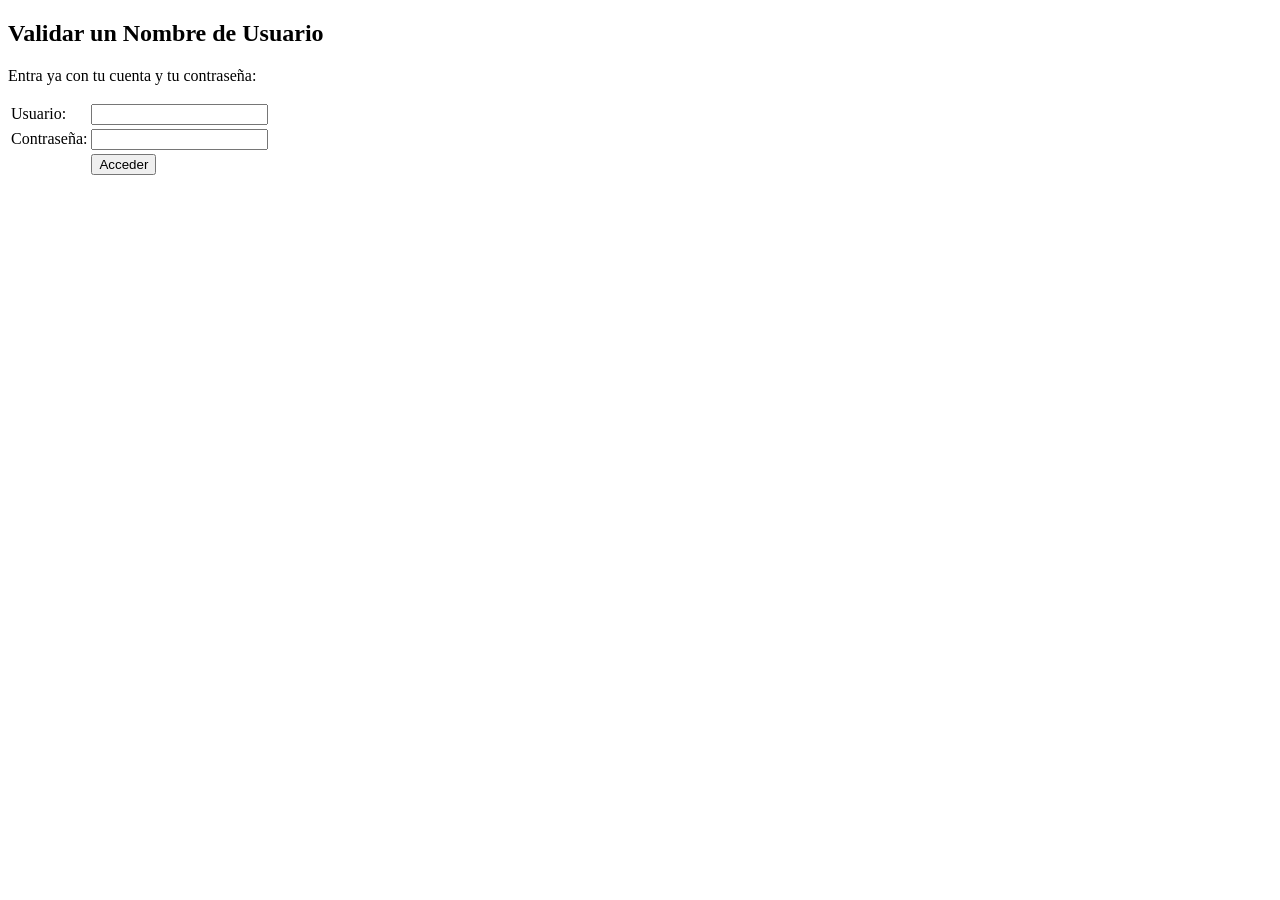
==== proyecto_santa_maria/password/index.html @ 3d724754 "login 21-05-2026" ====
<?php ?>
<!DOCTYPE html >
<html>
	<head>
		<meta http-equiv="Content-Type" content="text/html; charset=utf-8" />
		<link rel="stylesheet" type="text/css" href="mystyle.css" />
		<script type="text/javascript" ></script>
		<title>Alber Delfin Peña Ortigoza</title>
<script type="text/javascript">
	
</script>
	</head>
<body >
	<section id='top'>
		<header id="header">
			<h1>Validar un Nombre de Usuario</h1>
		</header>
	</section>
	<section id="menus">
		<nav id="top_menu">
			<ul>
			</ul>
		</nav>
	</section>
<div id="wrapper">
	<section id="cuerpo">
		<form action="login.php" method="POST" name="formulario">
			<p> Entra ya con tu cuenta y tu contraseña: </p>
			<table>
				<tr>
					<td>Usuario:</td>
					<td> <input type="text" class="input_field" name="usuario" /></td>
					
				</tr>
				<tr>
					<td>Contraseña:</td>
					<td> <input type="password" class="input_field" name="contrasena" /></td>
				</tr>
				<tr>
					<td></td>
					<td><input type="submit" value="Acceder"/></td>
				</tr>
			</table>
		</form>
		

	</section>
	

</div>	
</body>
</html>
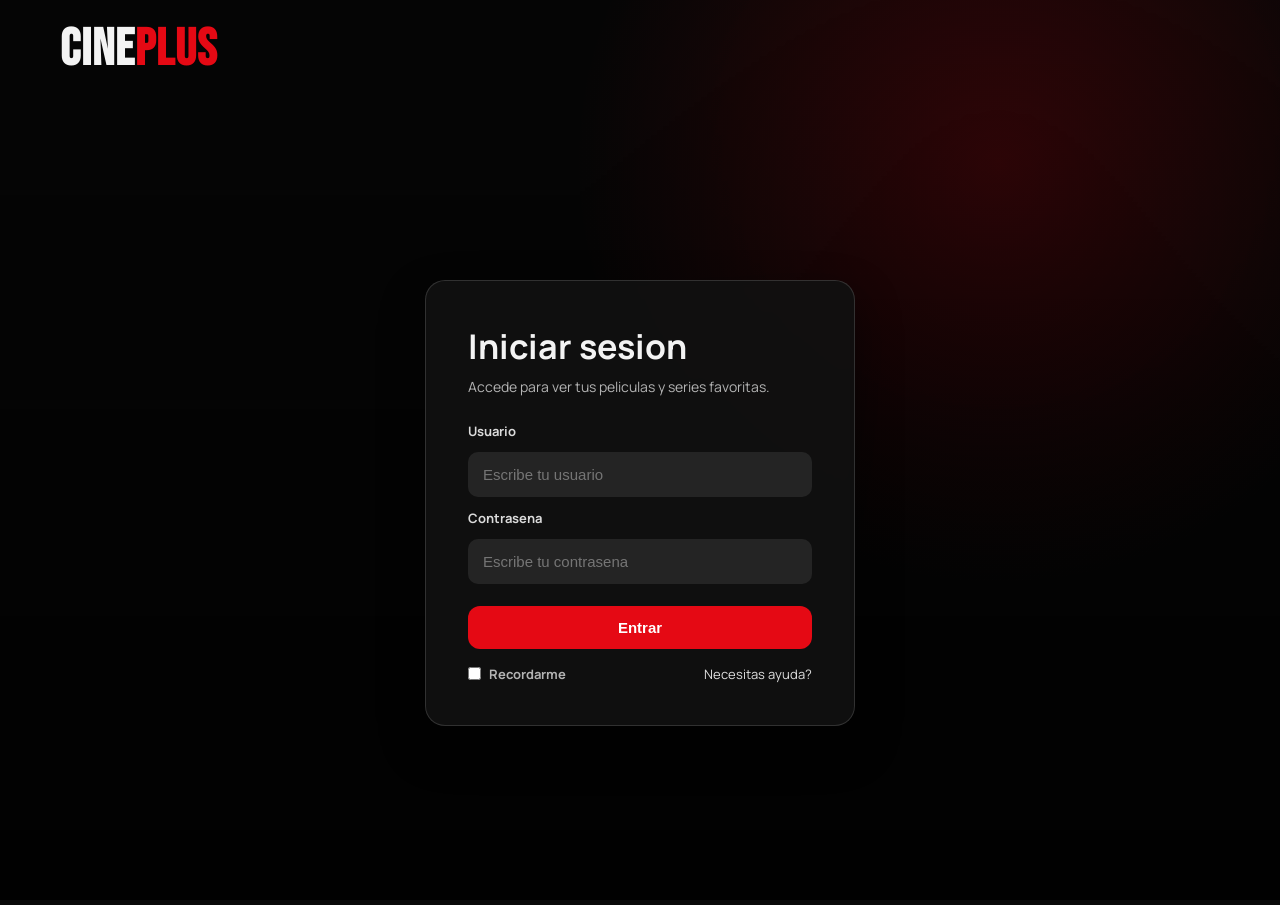
==== commit 8d994d53: "login 25-05-2026" ====
--- a/proyecto_santa_maria/password/index.html
+++ b/proyecto_santa_maria/password/index.html
@@ -1,52 +1,43 @@
-<?php ?>
-<!DOCTYPE html >
-<html>
-	<head>
-		<meta http-equiv="Content-Type" content="text/html; charset=utf-8" />
-		<link rel="stylesheet" type="text/css" href="mystyle.css" />
-		<script type="text/javascript" ></script>
-		<title>Alber Delfin Peña Ortigoza</title>
-<script type="text/javascript">
-	
-</script>
-	</head>
-<body >
-	<section id='top'>
-		<header id="header">
-			<h1>Validar un Nombre de Usuario</h1>
-		</header>
-	</section>
-	<section id="menus">
-		<nav id="top_menu">
-			<ul>
-			</ul>
-		</nav>
-	</section>
-<div id="wrapper">
-	<section id="cuerpo">
-		<form action="login.php" method="POST" name="formulario">
-			<p> Entra ya con tu cuenta y tu contraseña: </p>
-			<table>
-				<tr>
-					<td>Usuario:</td>
-					<td> <input type="text" class="input_field" name="usuario" /></td>
-					
-				</tr>
-				<tr>
-					<td>Contraseña:</td>
-					<td> <input type="password" class="input_field" name="contrasena" /></td>
-				</tr>
-				<tr>
-					<td></td>
-					<td><input type="submit" value="Acceder"/></td>
-				</tr>
-			</table>
-		</form>
-		
+<!DOCTYPE html>
+<html lang="es">
+<head>
+    <meta charset="utf-8">
+    <meta name="viewport" content="width=device-width, initial-scale=1.0">
+    <title>CinePlus | Iniciar sesion</title>
+    <link rel="preconnect" href="https://fonts.googleapis.com">
+    <link rel="preconnect" href="https://fonts.gstatic.com" crossorigin>
+    <link href="https://fonts.googleapis.com/css2?family=Bebas+Neue&family=Manrope:wght@400;500;700;800&display=swap" rel="stylesheet">
+    <link rel="stylesheet" type="text/css" href="mystyle.css">
+</head>
+<body>
+    <div class="login-bg" aria-hidden="true"></div>
+    <header class="login-header">
+        <h1 class="brand">Cine<span>Plus</span></h1>
+    </header>
 
-	</section>
-	
+    <main class="login-main">
+        <section class="login-card" aria-labelledby="titulo-login">
+            <h2 id="titulo-login">Iniciar sesion</h2>
+            <p class="subtitle">Accede para ver tus peliculas y series favoritas.</p>
 
-</div>	
+            <form action="login.php" method="POST" name="formulario" autocomplete="on">
+                <label for="usuario">Usuario</label>
+                <input id="usuario" type="text" class="input_field" name="usuario" placeholder="Escribe tu usuario" required>
+
+                <label for="contrasena">Contrasena</label>
+                <input id="contrasena" type="password" class="input_field" name="contrasena" placeholder="Escribe tu contrasena" required>
+
+                <button type="submit" class="submit-btn">Entrar</button>
+            </form>
+
+            <div class="help-row">
+                <label class="remember-option">
+                    <input type="checkbox" name="recordar">
+                    Recordarme
+                </label>
+                <a href="#">Necesitas ayuda?</a>
+            </div>
+        </section>
+    </main>
 </body>
 </html>
--- a/proyecto_santa_maria/password/mystyle.css
+++ b/proyecto_santa_maria/password/mystyle.css
@@ -0,0 +1,165 @@
+:root {
+    --bg-main: #090909;
+    --bg-layer: rgba(0, 0, 0, 0.68);
+    --card-bg: rgba(18, 18, 18, 0.88);
+    --card-border: rgba(255, 255, 255, 0.14);
+    --text-main: #f3f3f3;
+    --text-soft: #b3b3b3;
+    --accent: #e50914;
+    --accent-hover: #ff2630;
+    --field-bg: rgba(40, 40, 40, 0.85);
+}
+
+* {
+    box-sizing: border-box;
+    margin: 0;
+    padding: 0;
+}
+
+body {
+    min-height: 100vh;
+    font-family: 'Manrope', sans-serif;
+    color: var(--text-main);
+    background: var(--bg-main);
+    position: relative;
+}
+
+.login-bg {
+    position: fixed;
+    inset: 0;
+    background:
+        linear-gradient(180deg, rgba(0, 0, 0, 0.34) 0%, rgba(0, 0, 0, 0.82) 100%),
+        radial-gradient(circle at 78% 18%, rgba(229, 9, 20, 0.3), transparent 34%),
+        url('https://images.unsplash.com/photo-1489599849927-2ee91cede3ba?auto=format&fit=crop&w=1600&q=80') center/cover no-repeat;
+    filter: saturate(1.05);
+    z-index: -2;
+}
+
+.login-header {
+    padding: 24px clamp(20px, 5vw, 60px);
+}
+
+.brand {
+    font-family: 'Bebas Neue', sans-serif;
+    letter-spacing: 1px;
+    font-size: clamp(40px, 5vw, 52px);
+    line-height: 1;
+}
+
+.brand span {
+    color: var(--accent);
+}
+
+.login-main {
+    min-height: calc(100vh - 95px);
+    display: grid;
+    place-items: center;
+    padding: 20px;
+}
+
+.login-card {
+    width: min(100%, 430px);
+    background: var(--card-bg);
+    border: 1px solid var(--card-border);
+    border-radius: 20px;
+    padding: clamp(24px, 5vw, 42px);
+    box-shadow: 0 20px 45px rgba(0, 0, 0, 0.48);
+    -webkit-backdrop-filter: blur(5px);
+    backdrop-filter: blur(5px);
+}
+
+.login-card h2 {
+    font-size: clamp(28px, 4vw, 34px);
+    margin-bottom: 8px;
+}
+
+.subtitle {
+    color: var(--text-soft);
+    font-size: 14px;
+    margin-bottom: 26px;
+}
+
+form {
+    display: grid;
+    gap: 12px;
+}
+
+label {
+    color: #dbdbdb;
+    font-size: 13px;
+    font-weight: 700;
+}
+
+.input_field {
+    border: 1px solid transparent;
+    border-radius: 10px;
+    background: var(--field-bg);
+    color: #fff;
+    font-size: 15px;
+    padding: 13px 14px;
+    transition: border-color 0.2s ease, background-color 0.2s ease;
+}
+
+.input_field:focus {
+    outline: none;
+    border-color: #ff767d;
+    background: rgba(52, 52, 52, 0.95);
+}
+
+.submit-btn {
+    margin-top: 10px;
+    border: none;
+    border-radius: 12px;
+    background: var(--accent);
+    color: #fff;
+    font-weight: 800;
+    font-size: 15px;
+    padding: 13px 16px;
+    cursor: pointer;
+    transition: transform 0.2s ease, box-shadow 0.2s ease, background-color 0.2s ease;
+}
+
+.submit-btn:hover {
+    background: var(--accent-hover);
+    transform: translateY(-2px);
+    box-shadow: 0 10px 24px rgba(229, 9, 20, 0.35);
+}
+
+.help-row {
+    margin-top: 16px;
+    display: flex;
+    justify-content: space-between;
+    align-items: center;
+    gap: 12px;
+    color: var(--text-soft);
+    font-size: 13px;
+}
+
+.remember-option {
+    display: inline-flex;
+    align-items: center;
+    gap: 8px;
+    color: var(--text-soft);
+}
+
+.help-row a {
+    color: #dfdfdf;
+    text-decoration: none;
+}
+
+.help-row a:hover {
+    color: #ffffff;
+    text-decoration: underline;
+}
+
+@media (max-width: 540px) {
+    .login-card {
+        border-radius: 16px;
+        padding: 22px;
+    }
+
+    .help-row {
+        flex-direction: column;
+        align-items: flex-start;
+    }
+}
